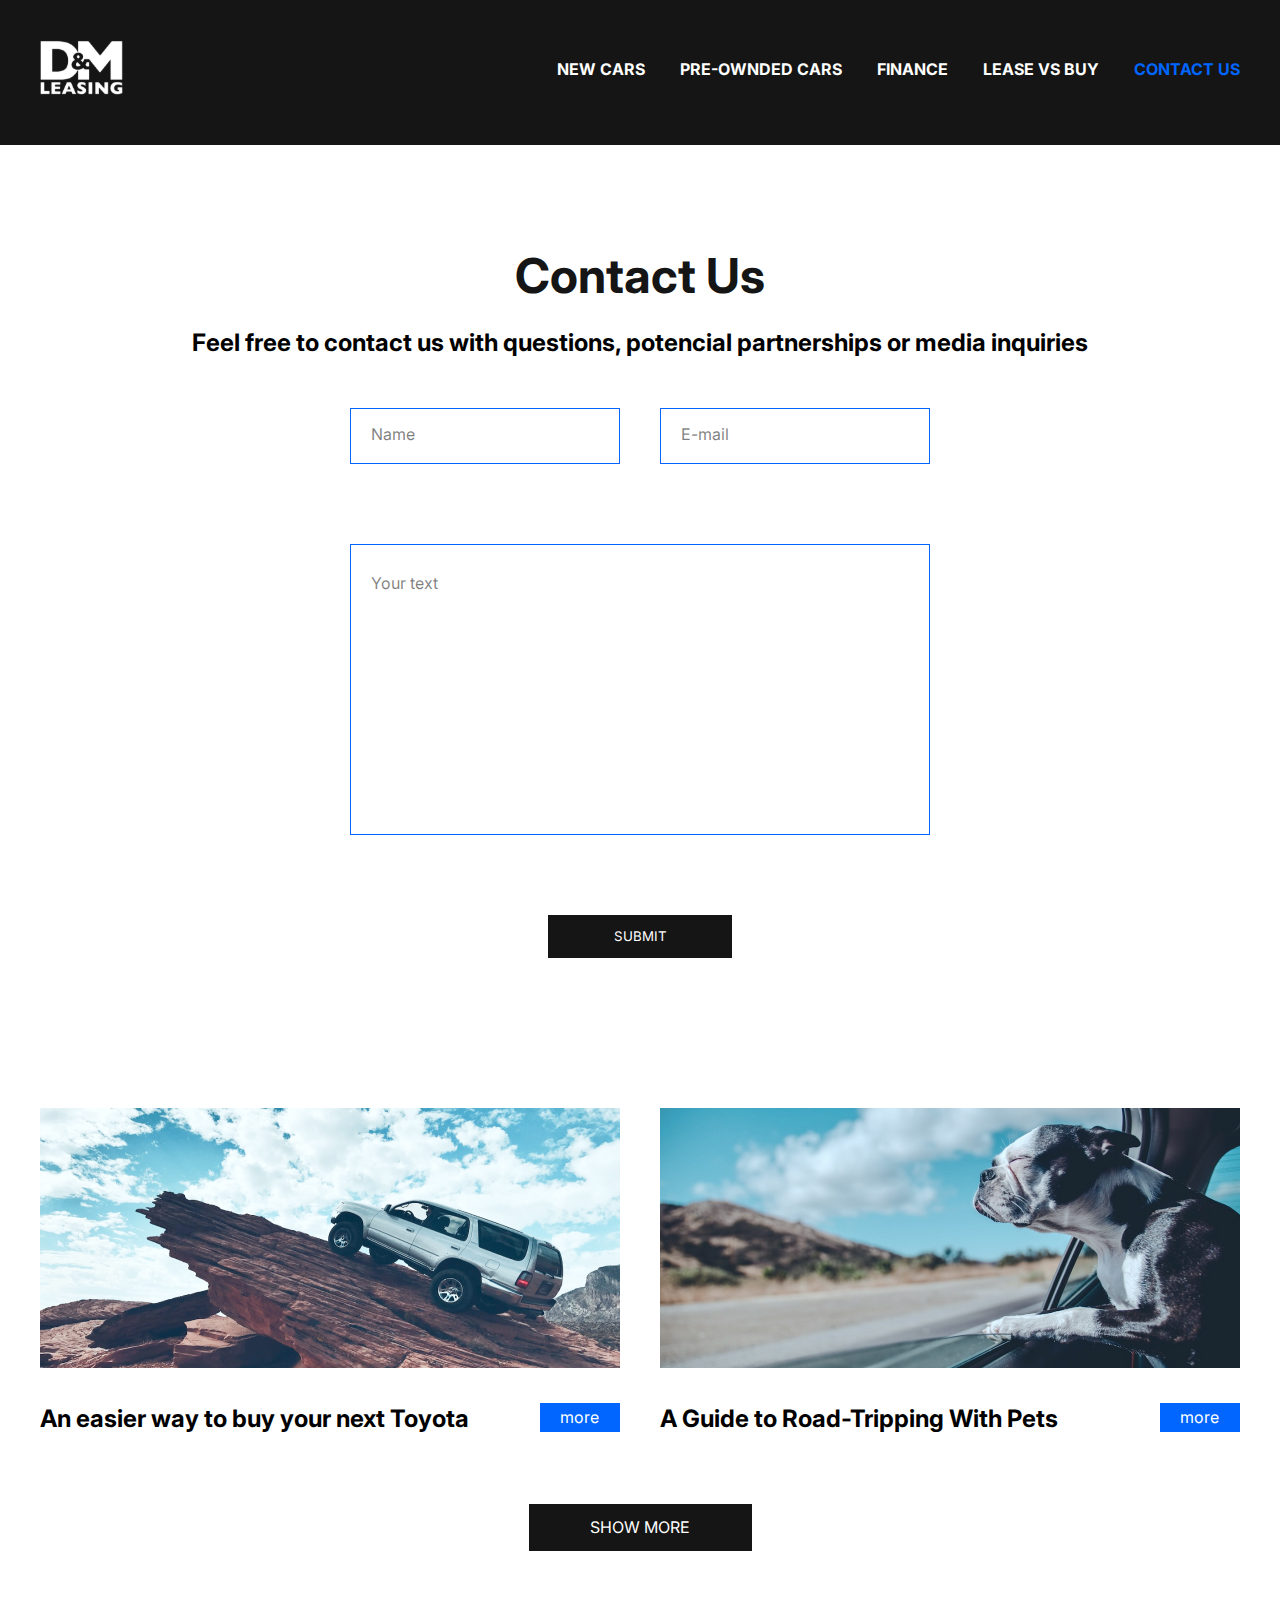
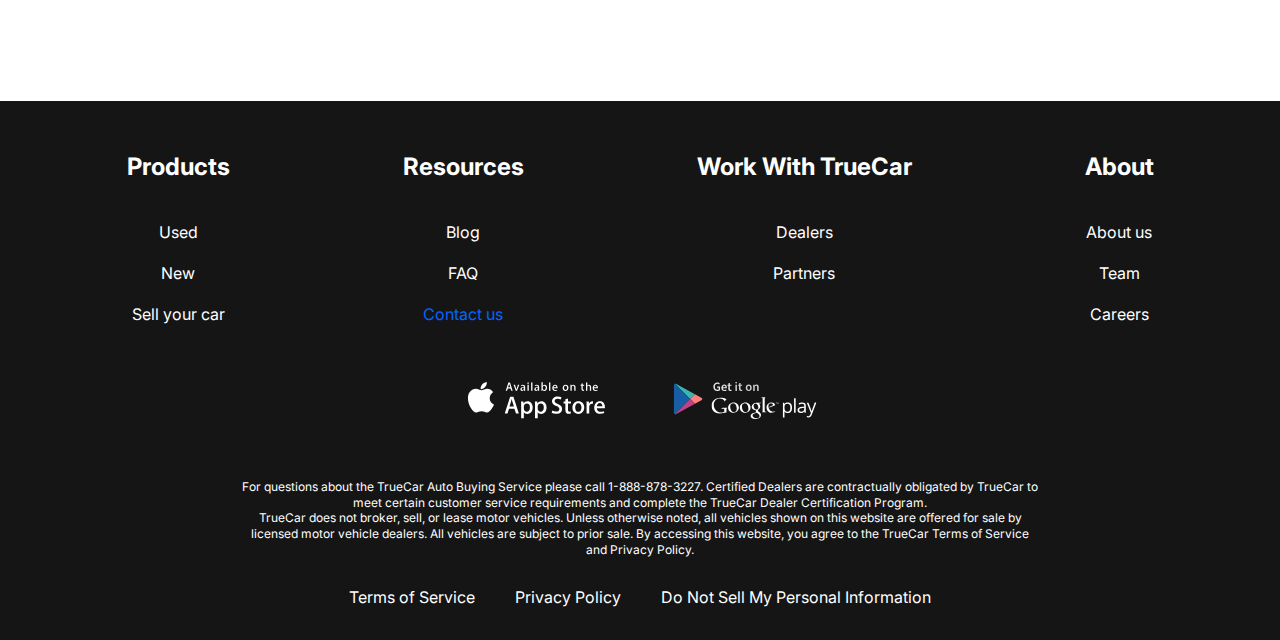
==== contacts.html @ d5bf2ad2 "Add files via upload" ====
<!DOCTYPE html>
<html lang="en">
<head>
    <meta charset="UTF-8">
    <meta name="viewport" content="width=device-width, initial-scale=1.0">

    <title>lease cars</title>

    <link rel="stylesheet" href="css/style.css">




    <!-- fonts -->

    <link rel="preconnect" href="https://fonts.googleapis.com">
    <link rel="preconnect" href="https://fonts.gstatic.com" crossorigin>
    <link href="https://fonts.googleapis.com/css2?family=Inter:wght@400;700&display=swap" rel="stylesheet">

    <!-- fonts -->

</head>
<body>
    <div class="wrapper">
        <header class="header">
            <div class="container header__container">
                <div class="header__inner">
                    <a href="index.html" class="logo">
                        <img src="img/logo.svg" alt="Logo" class="logo__img">
                    </a>
                    <nav class="menu">
                        <button class="menu__btn"></button>
                        <ul class="menu__list">
                            <li class="menu__list-item"><a href="new-cars.html" class="menu__list-link">New cars</a></li>
                            <li class="menu__list-item"><a href="#" class="menu__list-link">Pre-ownded cars</a></li>
                            <li class="menu__list-item"><a href="#" class="menu__list-link">Finance</a></li>
                            <li class="menu__list-item"><a href="#" class="menu__list-link">Lease vs buy</a></li>
                            <li class="menu__list-item"><a href="#" class="menu__list-link menu__list-link--active">Contact us</a></li>
                        </ul>
                    </nav>
                </div>
            </div>
        </header>

        <main class="main">
            <section class="contacts">
                <div class="container">
                    <h1 class="section-title contacts__title">Contact Us</h1>
                    <h2 class="contacts-mini__title">Feel free to contact us with questions, potencial partnerships or media inquiries</h2>
                    <form action="" class="form">
                        <input class="form__input" type="text" placeholder="Name">
                        <input class="form__input" type="email" placeholder="E-mail">
                        <textarea class="form__textarea" placeholder="Your text"></textarea>
                        <button class="form__btn" type="submit">Submit</button>
                    </form>
                </div>
            </section>
            <section class="blog">
                <div class="container">
                    <div class="blog__items">
                        <div class="blog__item">
                            <img class="blog__item-img" src="img/blog-1.jpg" alt="Way To Buy Toyota">
                            <h4 class="blog__item-title">An easier way to buy your next Toyota</h4>
                            <a class="blog__item-link" href="#">more</a>
                        </div>
                        <div class="blog__item">
                            <img class="blog__item-img" src="img/blog-2.jpg" alt="Guide Road">
                            <h4 class="blog__item-title">A Guide to Road-Tripping With Pets</h4>
                            <a class="blog__item-link" href="#">more</a>
                        </div>
                    </div>
                    <a href="#" class="show-more__link show-more__link-2">Show more</a>
                </div>
            </section>
        </main>

        <footer class="footer">
            <div class="container">
                <nav class="footer__menu">
                    <ul class="footer__menu-list">
                        <li class="footer__menu-item">
                            <p class="footer__menu-title">Products</p>
                        </li>
                        <li class="footer__menu-item">
                            <a href="#" class="footer__menu-link">Used</a>
                        </li>
                        <li class="footer__menu-item">
                            <a href="#" class="footer__menu-link">New</a>
                        </li>
                        <li class="footer__menu-item">
                            <a href="#" class="footer__menu-link">Sell your car</a>
                        </li>
                    </ul>
                    <ul class="footer__menu-list">
                        <li class="footer__menu-item">
                            <p class="footer__menu-title">Resources</p>
                        </li>
                        <li class="footer__menu-item">
                            <a href="#" class="footer__menu-link">Blog</a>
                        </li>
                        <li class="footer__menu-item">
                            <a href="#" class="footer__menu-link">FAQ</a>
                        </li>
                        <li class="footer__menu-item">
                            <a href="#" class="footer__menu-link menu__list-link--active">Contact us</a>
                        </li>
                    </ul>
                    <ul class="footer__menu-list">
                        <li class="footer__menu-item">
                            <p class="footer__menu-title">Work With TrueCar</p>
                        </li>
                        <li class="footer__menu-item">
                            <a href="#" class="footer__menu-link">Dealers</a>
                        </li>
                        <li class="footer__menu-item">
                            <a href="#" class="footer__menu-link">Partners</a>
                        </li>
                    </ul>
                    <ul class="footer__menu-list">
                        <li class="footer__menu-item">
                            <p class="footer__menu-title">About</p>
                        </li>
                        <li class="footer__menu-item">
                            <a href="#" class="footer__menu-link">About us</a>
                        </li>
                        <li class="footer__menu-item">
                            <a href="#" class="footer__menu-link">Team</a>
                        </li>
                        <li class="footer__menu-item">
                            <a href="#" class="footer__menu-link">Careers</a>
                        </li>
                    </ul>
                </nav>
                <ul class="app">
                    <li class="app-item">
                        <a class="app__item-link" href="#">
                            <img class="app__item-img" src="img/appstore.svg" alt="App Store">
                        </a>
                    </li>
                    <li class="app-item">
                        <a class="app__item-link" href="#">
                            <img class="app__item-img" src="img/googleplay.svg" alt="Google Play">
                        </a>
                    </li>
                </ul>
                <div class="footer__copy">
                    <p class="footer__copy-text">
                        For questions about the TrueCar Auto Buying Service please call 1-888-878-3227.
                        Certified Dealers are contractually obligated by TrueCar to meet certain customer service requirements and complete the TrueCar Dealer Certification Program.
                    </p>
                    <p class="footer__copy-text">
                        TrueCar does not broker, sell, or lease motor vehicles. Unless otherwise noted, all vehicles shown on this website are offered for sale by licensed motor vehicle dealers.
                        All vehicles are subject to prior sale. By accessing this website, you agree to the TrueCar Terms of Service and Privacy Policy.
                    </p>
                </div>
                <nav class="copy__nav">
                    <ul class="copy__nav-list">
                        <li class="copy__nav-item">
                            <a href="#" class="copy__nav-link">Terms of Service</a>
                        </li>
                        <li class="copy__nav-item">
                            <a href="#" class="copy__nav-link">Privacy Policy</a>
                        </li>
                        <li class="copy__nav-item">
                            <a href="#" class="copy__nav-link">Do Not Sell My Personal Information</a>
                        </li>
                    </ul>
                </nav>
            </div>
        </footer>
    </div>

    <script src="js/script.js"></script>
</body>
</html>
---- css/style.css ----
/* reset styles */

html {
    box-sizing: border-box;
}

html,
body {
    height: 100%;
}

*, *::after, *::before {
    box-sizing: inherit;
    margin: 0;
    padding: 0;
}

ul li,
ol li {
    list-style: none;
}

a {
    text-decoration: none;
    color: inherit;
}

.section__title {
    text-align: center;
    font-size: 48px;
    font-weight: 700;
    color: #151515;
    margin-bottom: 50px;
}

.wrapper {
    min-height: 100%;
    display: flex;
    flex-direction: column;
}

main {
    flex: 1 1 auto;
}

/* reset styles */

.container {
    max-width: 1220px;
    margin: 0 auto;
    padding: 0 10px;
}

body {
    font-size: 16px;
    font-weight: 400;
    font-family: 'Inter', sans-serif;
    line-height: 1.3;
}

.header {
    background-color: #151515;
}

.header-main {
    background-color: transparent;

    position: absolute;
    z-index: 10;
    left: 0;
    right: 0;
}

.header__inner {
    padding: 40px 0 45px 0;
    display: flex;
    justify-content: space-between;
    align-items: flex-end;
}

.menu__list {
    display: flex;
    gap: 35px;
    margin-bottom: 20px;
}

.menu__list-link {
    color: white;
    text-transform: uppercase;
    font-weight: 700;
}

.menu__list:nth-child(5){
    color: #0066FF;
}

.top {
    color: white;
    text-align: center;
    padding-top: 250px;
    padding-bottom: 50px;

    position: absolute;
    z-index: 5;
    left: 0;
    right: 0;
}

.title {
    padding-bottom: 40px;
    font-size: 96px;
    font-weight: 700;
}

.top__link {
    background-color: #151515;
    padding: 23px;
    max-width: 430px;
    display: inline-block;
    text-transform: uppercase;
    font-size: 36px;
    font-weight: 700;
}

.swiper::after {
    content: '';
    background: rgba(21, 21, 21, 0.3);
    position: absolute;
    z-index: 5;
    left: 0;
    right: 0;
    bottom: 0;
    top: 0;
}

.swiper-slide {
    background-size: cover;
    background-repeat: no-repeat;
    background-position: center;
    height: 100vh;
}

.swiper-pagination-bullet {
    width: 120px;
    height: 0;
    border: 3px solid #151515;
    border-radius: 0;
    opacity: 1;
}

.swiper-pagination-bullet-active {
    width: 120px;
    height: 0;
    border: 5px solid white;
    border-radius: 0;
    opacity: 1;
}

.swiper-pagination-horizontal.swiper-pagination-bullets .swiper-pagination-bullet {
    margin: 0 30px;
}

.swiper-pagination-bullets.swiper-pagination-horizontal {
    bottom: 50px;
}

.why-lease {
    margin: 150px 0;
}

.why-lease__item {
    margin-top: 35px;
}

.why-lease__list {
    display: grid;
    grid-template-columns: repeat(4, 1fr);
    gap: 40px;
    text-align: center;
}

.why-lease__title {
    margin: 30px 0 15px 0;
    font-size: 24px;
    font-weight: 700;
}

.why-lease__item,
.why-lease__text {
    max-width: 270px;
}

.why-lease__text {
    color: #151515;
    font-size: 16px;
}

.how-does {
    max-width: 630px;
    margin: 0 auto 150px auto;
}

.section-title {
    text-align: center;
    text-transform: capitalize;
    font-size: 48px;
    font-weight: 700;
    color: #151515;
}

.how-does-text {
    margin: 50px 0 50px 0;
}

.how-does-rules {
    font-size: 24px;
    font-weight: 700;
    color: #151515;
}

.how-does__article-rules {
    display: flex;
    flex-direction: column;
    row-gap: 40px;
    margin: 50px 0 70px 0;
}

.rule {
    display: flex;
    justify-content: center;
    align-items: center;
    flex-wrap: wrap;
    column-gap: 140px;
    row-gap: 40px;
}

.rule-text {
    max-width: 270px;
    text-align: center;
}

.rule li {
    min-height: 63px;
}

.lease-contracts-text {
    text-align: left;
}

.rule-numbers {
    border-radius: 50%;
    background-color: #0066FF;
    border: none;
    width: 100px;
    height: 100px;
    position: relative;
}

.rule-numbers p {
    line-height: 100px;
    font-size: 48px;
    font-weight: 700;
    color: white;
    text-align: center;
}

.video {
    padding-bottom: 150px;
}

.video__title {
    font-size: 48px;
    font-weight: 700;
}

.video__text {
    text-align: center;
    margin: 20px 0 50px 0;
    font-size: 24px;
    font-weight: 700;
}

.video__content {
    display: block;
    margin: 0 auto;
}

.important {
    padding-bottom: 150px;
}

.important__title {
    margin-bottom: 20px;
}

.important__text {
    margin: 0 auto 50px auto;
    max-width: 580px;
    text-align: center;
}

.important__list {
    display: grid;
    grid-template-columns: repeat(4, 255px);
    gap: 40px;
}

.important__item-text {
    max-width: 270px;
    text-align: center;
}

.important__item-img {
    margin-bottom: 20px;
}

.footer {
    background-color: #151515;
    color: white;
    padding: 50px 0 32px 0;
    text-align: center;
}

.footer__menu {
    display: flex;
    justify-content: space-around;
    margin-bottom: 50px;
}

.footer__menu-list {
    max-width: 250px;
}

.footer__menu-title {
    font-size: 24px;
    font-weight: 700;
    padding-bottom: 20px;
}

.footer__menu-item + .footer__menu-item {
    padding-top: 20px;
}

.app {
    display: flex;
    justify-content: center;
    gap: 40px;
    margin-bottom: 50px;
}

.footer__copy {
    max-width: 800px;
    margin: 0 auto 30px auto;
    text-align: center;
}

.footer__copy-text {
    font-size: 12px;
}

.copy__nav-list {
    display: flex;
    justify-content: center;
    gap: 40px;
}

.contacts {
    margin: 100px 0 150px 0;
}

.contacts-mini__title {
    text-align: center;
    font-size: 24px;
    font-weight: 700;
    margin: 20px 0 50px 0;
    padding: 0 100px;
}

.form {
    max-width: 580px;
    margin: 0 auto;
    display: flex;
    justify-content: center;
    column-gap: 40px;
    row-gap: 30px;
    flex-wrap: wrap;
}

.form__input {
    width: 270px;
    padding: 18px 20px;
    display: inline-block;
    border: 1px solid #0066FF;

    font-weight: 400;
    font-family: 'Inter', sans-serif;
    line-height: 1.3;
    color: black;
}

.form__input::placeholder,
.form__textarea::placeholder {
    font-size: 16px;
    font-weight: 400;
    font-family: 'Inter', sans-serif;
    line-height: 1.3;
    color: rgba(0, 0, 0, 0.5);
}

.form__textarea {
    width: 580px;
    height: 291px;
    padding: 28px 20px;
    resize: none;
    margin: 50px 0;
    border: 1px solid #0066FF;

    font-weight: 400;
    font-family: 'Inter', sans-serif;
    line-height: 1.3;
    color: black;
}

.form__btn {
    background-color: #151515;
    color: white;
    text-transform: uppercase;
    border: none;
    width: 184px;
    padding: 13px 61px;

    font-weight: 400;
    font-family: 'Inter', sans-serif;
    line-height: 1.3;
}

.blog {
    margin-bottom: 150px;
}

.blog__item {
    position: relative;
    width: 580px;
}

.blog__items {
    display: flex;
    justify-content: center;
    flex-wrap: wrap;
    column-gap: 40px;
    row-gap: 80px;
    margin-bottom: 70px;
}

.blog__item-title {
    display: inline-block;
    font-size: 24px;
    font-weight: 700;
}

.blog__item-link {
    background-color: #0066FF;
    color: white;
    width: 80px;
    padding: 4px 20px;
    margin-left: 44px;
    display: inline-block;
    position: absolute;
    right: 0;
}

.blog__item-img {
    margin-bottom: 30px;
}

.show-more__link {
    background-color: #151515;
    color: white;
    width: 223px;
    padding: 13px 61px;
    display: block;
    margin: 0 auto;
    text-align: center;
    text-transform: uppercase;
}

.menu__list-link--active {
    color: #0066FF;
}

.choose {
    padding-bottom: 150px;
}

.tabs__btn {
    padding: 0 100px;
    display: flex;
    justify-content: center;
    flex-wrap: wrap;
    column-gap: 60px;
    row-gap: 30px;
    margin-bottom: 100px;
}

.tabs__btn-item--active {
    color: #0066FF;
}

.choose-title {
    margin-top: 100px;
}

.tabs__btn-item {
    font-size: 24px;
    font-weight: 700;
    cursor: pointer;
    border: none;
    background-color: transparent;
}

.tabs__content-item {
    display: none;
    justify-content: center;
    column-gap: 40px;
    row-gap: 100px;
    flex-wrap: wrap;
}

.tabs__content-item.tabs__content-item--active {
    display: flex;
}

.card {
    width: 270px;
    text-align: center;
}

iframe {
    width: 1000px;
    height: 500px;
}

.card__img {
    display: block;
}

.card__content {
    border: 1px solid #0066FF;
    border-top: 0;
}

.card__title {
    font-size: 24px;
    font-weight: 700;
    padding: 10px 5px;
}

.card__text {
    padding: 10px 0;
}

.card__price {
    font-size: 24px;
    font-weight: 700;
    margin-bottom: 15px;
    padding: 0 5px;
}

.card__link {
    color: #0066FF;
    padding: 0 5px;
    border: 1px solid #0066FF;
    border-top: 0;
    display: block;
}

.show-more-card__link {
    margin-top: 70px;
}

.header__inner {
    position: relative;
}

.menu__btn {
    right: 12px;
    top: 50px;
    width: 55px;
    height: 4px;
    color: white;
    cursor: pointer;
    position: absolute;
    display: none;
}

.menu__btn::before {
    content: '';
    width: 28px;
    height: 4px;
    background-color: white;
    margin-top: 6px;
    position: absolute;
    top: 6px;
    right: 2px;
}

.menu__btn::after {
    content: '';
    width: 50px;
    height: 4px;
    background-color: white;
    position: absolute;
    top: 12px;
    margin-top: 13px;
    right: 2px;
}

/* media */

@media (min-width: 2000px) and (max-width: 2505px) {
    .footer__copy-text {
        font-size: 14px;
    }
}

@media (max-width: 1245px) {
    .important__list {
        display: grid;
        grid-template-columns: repeat(2, 1fr);
        place-items: center;
        gap: 40px;
    }

    .important__item-img {
        width: 300px;
    }


    .why-lease__list {
        display: grid;
        grid-template-columns: repeat(2, 1fr);
        place-items: center;
        column-gap: 40px;
        row-gap: 70px;
    }

    .title {
        font-size: 70px;
    }

    .top__link {
        font-size: 20px;
    }

    .swiper-pagination-bullet {
        width: 80px;
    }

    iframe {
        width: 750px;
        height: 400px;
    }
}

@media (max-width: 1100px) {
    .contacts-mini__title {
        padding: 0 20px;
    }
}

@media (max-width: 909px) {
    .tabs__content-item {
        row-gap: 60px;
    }
}

@media (max-width: 867px) {
    .menu__btn {
        display: block;
        position: absolute;
        z-index: 10;
    }

    .title,
    .top__link {
        transition: opacity 0.3s linear;
    }

    .logo {
        position: relative;
        z-index: 10;
    }

    .menu__list {
        position: absolute;
        z-index: 5;
        background-color: transparent;
        flex-direction: column;
        top: 0;
        right: 0;
        left: 0;
        bottom: 0;
        height: 205%;
        background-color: #151515;
        align-items: center;
        justify-content: center;

        transform: translateY(-100%);
        transition: all 0.6s;
    }

    .menu__list.menu__list--active {
        transform: translateY(0%);
    }

    .header__container {
        padding: 0;
    }

    .footer__menu {
        display: grid;
        grid-template-columns: repeat(2, 1fr);
        row-gap: 60px;
        column-gap: 40px;
        place-items: center;
    }

    .section-title,
    .section__title {
        font-size: 44px;
    }

    iframe {
        width: 500px;
        height: 300px;
    }

    .tabs__btn-item {
        font-size: 23px;
    }
}

@media (max-width: 750px) {
    .important__list {
        grid-template-columns: repeat(1, 255px);
        gap: 40px;
        place-content: center;
    }


    .why-lease__list {
        display: grid;
        grid-template-columns: repeat(1, 1fr);
        place-items: center;
        row-gap: 55px;
    }


    .how-does-text,
    .how-does-rules,
    .lease-contracts-text {
        text-align: center;
    }

    .how-does-text {
        margin-bottom: 70px;
    }

    .title {
        font-size: 60px;
    }

    .top__link {
        font-size: 18px;
    }

    .swiper-pagination-bullet {
        width: 70px;
    }

    .section-title,
    .section__title {
        font-size: 40px;
    }

    .video__text {
        font-size: 20px;
    }


    .blog__item,
    .blog__item-img {
        width: 520px;
    }

    .blog__item-title {
        font-size: 20px;
    }
}

@media (max-width: 605px) {
    .copy__nav-list {
        display: none;
    }

    .footer {
        padding: 50px 0 0 0;
    }

    .swiper-slide-4 {
        display: none;
    }

    iframe {
        width: 420px;
        height: 240px;
    }


    .show-more-card__link,
    .show-more__link {
        width: 210px;
        font-size: 14px;
    }


    .blog__item,
    .blog__item-img {
        width: 480px;
    }

    .blog__item-title {
        font-size: 17px;
    }

    .contacts-mini__title {
        font-size: 20px;
    }
}

@media (max-width: 599px) {
    .form__textarea {
        width: 420px;
    }
}

@media (max-width: 500px) {
    .blog__item-title {
        width: 300px;
    }

    .blog__item,
    .blog__item-img {
        width: 420px;
        height: 190px;
    }

    .blog__items {
        row-gap: 135px;
    }

    .show-more__link-2 {
        position: relative;
        top: 50px;
    }

    .form__textarea {
        width: 400px;
        height: 250px;
    }
}

@media (max-width: 450px) {
    .app {
        margin-top: 35px;
        display: grid;
    }

    .footer__menu {
        margin-bottom: 75px;
    }

    .footer__menu-title {
        font-size: 21px;
    }

    .footer__menu-item {
        font-size: 15px;
    }

    .footer__copy-text {
        margin-bottom: 10px;
        font-size: 11px;
    }

    .swiper-slide-3 {
        display: none;
    }

    .title {
        font-size: 50px;
    }

    .top__link {
        font-size: 15px;
    }

    .section-title,
    .section__title {
        font-size: 33px;
    }

    .important__item-img {
        width: 270px;
    }

    iframe {
        width: 360px;
        height: 200px;
    }

    .why-lease__item img {
        width: 125px;
        height: 125px;
    }

    .blog__item-title {
        width: 280px;
    }

    .blog__item,
    .blog__item-img {
        width: 360px;
        height: 180px;
    }

    .form__textarea {
        width: 300px;
        height: 200px;
    }

    .show-more__link {
        width: 160px;
        padding: 13px 30px;
    }
}

@media (max-width: 390px) {
    iframe {
        width: 270px;
        height: 160px;
    }

    .blog__item-title {
        width: 200px;
    }

    .blog__item,
    .blog__item-img {
        width: 300px;
        height: 160px;
    }

    .show-more__link-2 {
        position: relative;
        top: 60px;
    }

    .form__textarea {
        width: 260px;
        height: 180px;
    }
}

@media (max-width: 330px) {
    .blog__item-title {
        width: 180px;
    }

    .blog__item,
    .blog__item-img {
        width: 280px;
        height: 150px;
    }

    .show-more__link-2 {
        position: relative;
        top: 70px;
    }
}
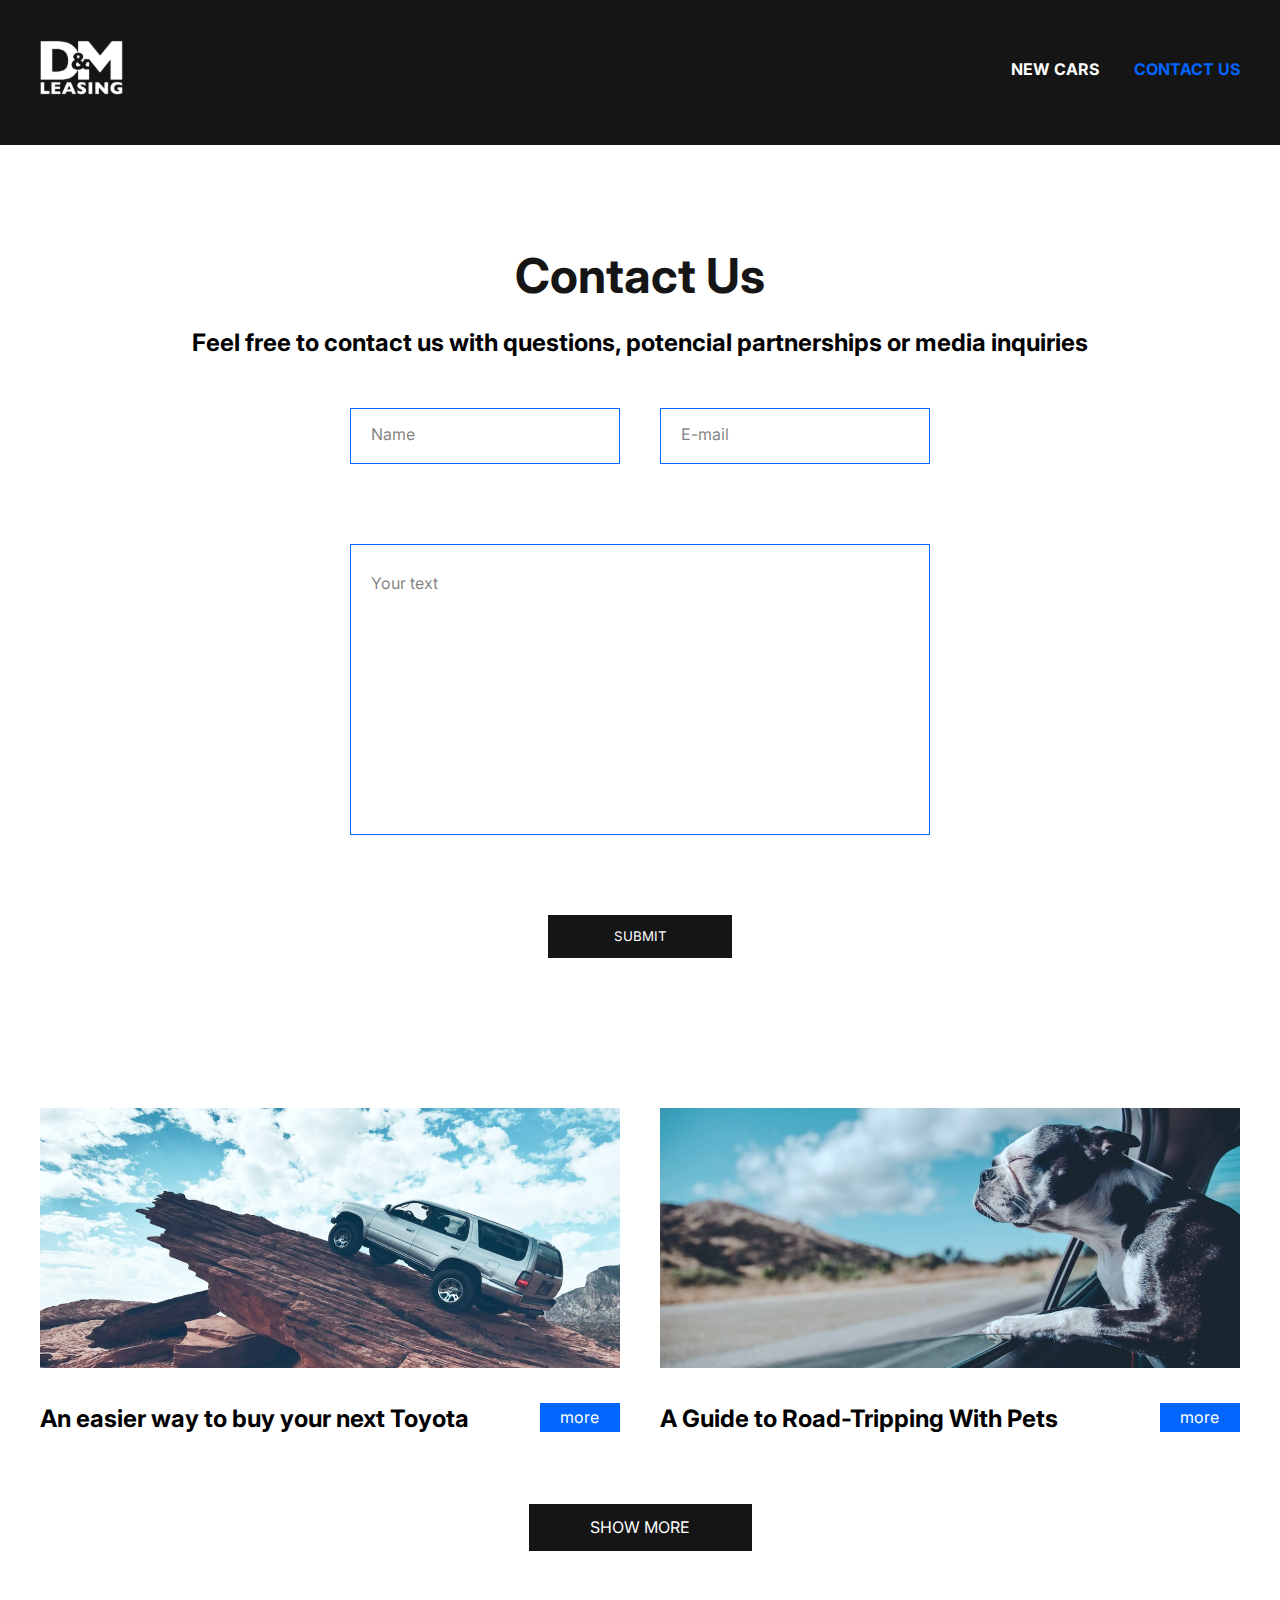
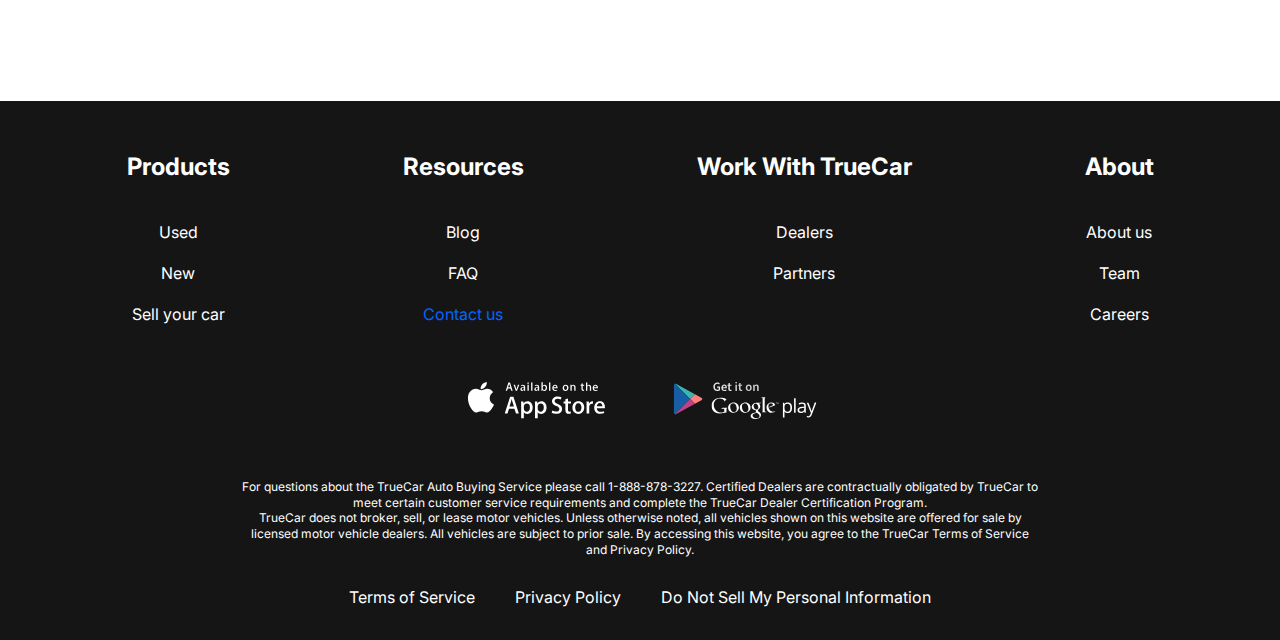
==== commit 95d335de: "Add files via upload" ====
--- a/contacts.html
+++ b/contacts.html
@@ -32,9 +32,6 @@
                         <button class="menu__btn"></button>
                         <ul class="menu__list">
                             <li class="menu__list-item"><a href="new-cars.html" class="menu__list-link">New cars</a></li>
-                            <li class="menu__list-item"><a href="#" class="menu__list-link">Pre-ownded cars</a></li>
-                            <li class="menu__list-item"><a href="#" class="menu__list-link">Finance</a></li>
-                            <li class="menu__list-item"><a href="#" class="menu__list-link">Lease vs buy</a></li>
                             <li class="menu__list-item"><a href="#" class="menu__list-link menu__list-link--active">Contact us</a></li>
                         </ul>
                     </nav>
